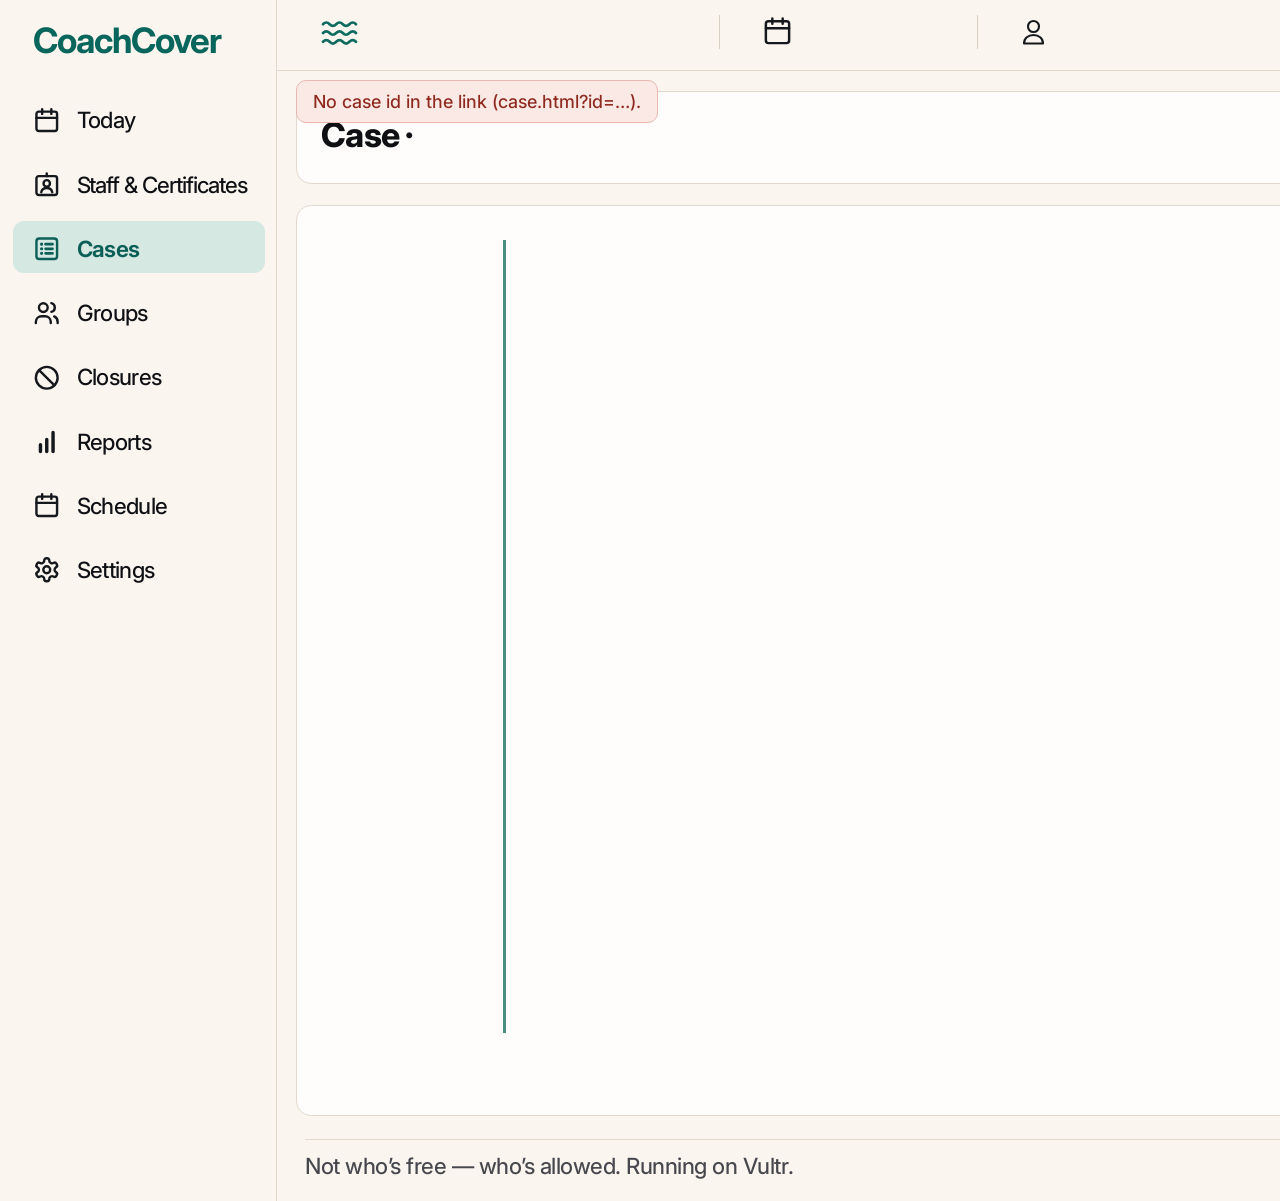
==== web/case.html @ 60667208 "Show the new API fields on the screens Screen C: ratio banner red while the seat is open and green o" ====
<!doctype html>
<html lang="en">
<head>
<meta charset="UTF-8">
<meta name="viewport" content="width=1920">
<title>CoachCover — Cover case</title>
<link rel="preconnect" href="https://fonts.googleapis.com">
<link rel="preconnect" href="https://fonts.gstatic.com" crossorigin>
<link href="https://fonts.googleapis.com/css2?family=Inter:ital,wght@0,400..800;1,400..800&display=swap" rel="stylesheet">
<link rel="stylesheet" href="assets/case.css">
</head>
<body data-state="loading">
<div class="app">
  <aside class="side">
    <svg class="logo" viewBox="0 0 212 44" role="img" aria-label="CoachCover"><text x="1" y="37" fill="#08665C" font-family="Inter, system-ui, sans-serif" font-size="35" font-weight="700" letter-spacing="-1">CoachCover</text></svg>
    <ul class="nav">
      <li data-href="index.html"><svg viewBox="0 0 24 24"><rect x="3" y="4" width="18" height="17" rx="2"/><path d="M8 2v4M16 2v4M3 9.5h18"/></svg><span class="lbl">Today</span></li>
      <li class="wide"><svg viewBox="0 0 24 24"><rect x="3" y="4.5" width="18" height="16.5" rx="2"/><path d="M12 2.2v2.3"/><circle cx="12" cy="10.8" r="2.8"/><path d="M7.2 18.5c.6-2.4 2.5-3.6 4.8-3.6s4.2 1.2 4.8 3.6"/></svg><span class="lbl">Staff &amp; Certificates</span></li>
      <li class="active"><svg viewBox="0 0 24 24"><rect x="3" y="3" width="18" height="18" rx="2.5"/><path d="M7.5 8h.01M7.5 12h.01M7.5 16h.01" stroke-width="2.8"/><path d="M11 8h6M11 12h6M11 16h6" stroke-width="2.4"/></svg><span class="lbl">Cases</span></li>
      <li><svg viewBox="0 0 24 24"><circle cx="9" cy="7.5" r="3.8"/><path d="M2.5 21v-1.2A5 5 0 0 1 7.5 15h3a5 5 0 0 1 5 4.8V21"/><path d="M16 3.6a3.9 3.9 0 0 1 0 7.6M18.5 15.2a5 5 0 0 1 3 4.6V21"/></svg><span class="lbl">Groups</span></li>
      <li><svg viewBox="0 0 24 24"><circle cx="12" cy="12" r="9.5"/><path d="M5.3 5.3l13.4 13.4"/></svg><span class="lbl">Closures</span></li>
      <li><svg viewBox="0 0 24 24"><path d="M6.5 20.5v-6M12 20.5V10M17.5 20.5V4" stroke-width="3"/></svg><span class="lbl">Reports</span></li>
      <li><svg viewBox="0 0 24 24"><rect x="3" y="4" width="18" height="17" rx="2"/><path d="M8 2v4M16 2v4M3 9.5h18"/></svg><span class="lbl">Schedule</span></li>
      <li><svg viewBox="0 0 24 24"><path d="M12.22 2h-.44a2 2 0 0 0-2 2v.18a2 2 0 0 1-1 1.73l-.43.25a2 2 0 0 1-2 0l-.15-.08a2 2 0 0 0-2.73.73l-.22.38a2 2 0 0 0 .73 2.73l.15.1a2 2 0 0 1 1 1.72v.51a2 2 0 0 1-1 1.74l-.15.09a2 2 0 0 0-.73 2.73l.22.38a2 2 0 0 0 2.73.73l.15-.08a2 2 0 0 1 2 0l.43.25a2 2 0 0 1 1 1.73V20a2 2 0 0 0 2 2h.44a2 2 0 0 0 2-2v-.18a2 2 0 0 1 1-1.73l.43-.25a2 2 0 0 1 2 0l.15.08a2 2 0 0 0 2.73-.73l.22-.39a2 2 0 0 0-.73-2.73l-.15-.08a2 2 0 0 1-1-1.74v-.5a2 2 0 0 1 1-1.74l.15-.09a2 2 0 0 0 .73-2.73l-.22-.38a2 2 0 0 0-2.73-.73l-.15.08a2 2 0 0 1-2 0l-.43-.25a2 2 0 0 1-1-1.73V4a2 2 0 0 0-2-2z"/><circle cx="12" cy="12" r="3"/></svg><span class="lbl">Settings</span></li>
    </ul>
  </aside>

  <div class="main">
    <div class="load-err" id="loadErr" role="alert" hidden></div>
    <header class="top">
      <div class="tg tg1">
        <svg width="37" height="26" viewBox="0 0 37 26" stroke="#0E6B60" stroke-width="2.7" style="position:relative;top:1px"><path d="M2 4.2c2.2-2.3 4.4-2.3 6.6 0s4.4 2.3 6.6 0 4.4-2.3 6.6 0 4.4 2.3 6.6 0 4.4-2.3 6.6 0"/><path d="M2 13c2.2-2.3 4.4-2.3 6.6 0s4.4 2.3 6.6 0 4.4-2.3 6.6 0 4.4 2.3 6.6 0 4.4-2.3 6.6 0"/><path d="M2 21.8c2.2-2.3 4.4-2.3 6.6 0s4.4 2.3 6.6 0 4.4-2.3 6.6 0 4.4 2.3 6.6 0 4.4-2.3 6.6 0"/></svg>
        <span class="facility" data-slot="facility"></span>
      </div>
      <span class="tdiv"></span>
      <div class="tg tg2">
        <svg width="31" height="31" viewBox="0 0 24 24" stroke="#15181D" stroke-width="1.9" style="margin-left:-4px"><rect x="3" y="4" width="18" height="17" rx="2"/><path d="M8 2v4M16 2v4M3 9.5h18"/></svg>
        <span class="tdate" data-slot="date"></span>
      </div>
      <span class="tdiv"></span>
      <div class="tg tg3">
        <svg width="23" height="26" viewBox="0 0 23 26" stroke="#15181D" stroke-width="2.1"><circle cx="11.5" cy="7.5" r="5.5"/><path d="M2 24.5c0-5.3 4.2-8.5 9.5-8.5s9.5 3.2 9.5 8.5z"/></svg>
        <span class="tuser" data-slot="user"></span>
      </div>
    </header>

    <section class="card head">
      <h1 class="case-title">Case <span data-slot="case-id"></span> · <span data-slot="case-shift"></span></h1>
      <span class="pill" id="pill"><span data-slot="status"></span><span id="pillSep">&nbsp;·&nbsp;</span><span data-slot="covered-time"></span></span>
      <a class="btn" id="download" href="#" data-slot="download-case" aria-disabled="true"><svg viewBox="0 0 24 24"><path d="M21 15v4a2 2 0 0 1-2 2H5a2 2 0 0 1-2-2v-4"/><path d="M7 10l5 5 5-5"/><path d="M12 15V3"/></svg>Download case (JSON)</a>
    </section>

    <div class="cols">
      <section class="card record" aria-label="Step record">
        <span class="rail" id="rail"></span>
        <div id="steps"></div>
      </section>

      <div class="rcol">
        <section class="card proof">
          <h2>Proof</h2>
          <img class="stamp" src="assets/proof-stamp.png" alt="" aria-hidden="true">
          <ul class="facts">
            <li class="hash" id="factHash">Plan hash <span data-slot="plan-hash"></span></li>
            <li id="factPolicy">Policy: <span data-slot="policy"></span></li>
            <li>Models: <span data-slot="models-calls"></span><span id="costSep"> · </span><span data-slot="models-cost"></span></li>
          </ul>
          <table class="calls"><tbody id="calls"></tbody></table>
        </section>

        <section class="card risk" id="risk" hidden>
          <h2>If nobody had accepted</h2>
          <p><span id="riskKids"><span data-slot="risk-kids"></span> kids</span><span id="riskRefunds"> · refunds <span data-slot="risk-refunds"></span></span><span id="riskOvertime"> · overtime <span data-slot="risk-overtime"></span></span><span id="riskTotal"> · <span data-slot="risk-total"></span> at risk</span></p>
          <p class="risk-src" data-slot="risk-source" hidden></p>
        </section>
      </div>
    </div>

    <footer class="foot"><p>Not who’s free — who’s allowed. Running on Vultr.</p></footer>
  </div>
</div>

<script src="assets/api.js"></script>
<script src="assets/case.js"></script>
</body>
</html>
---- web/assets/case.css ----
/* Case page (proof record). Geometry follows the approved variant-B.html (1920 wide).
   Height follows the data: long voice notes wrap, the record card and the page grow with them. */
:root{
  --bg:#FAF5EF; --line:#E2D9CD; --card:#FEFDFC;
  --teal:#08665C; --teal-ink:#0B5F57; --teal-soft:#D5E8E2; --dot:#017A6C;
  --ink:#0E1014; --ink-2:#121418; --muted:#3F4147; --muted-2:#56585E;
  --gold:#9F7B33; --gold-ink:#83500B; --gold-soft:#FEF7E4; --gold-line:#C4A469;
  --red-ink:#7E1010; --red-soft:#FDE2DF; --red-line:#CF7174;
  --chip:#EFEDEB; --row-line:#D9D8D7; --tbl-line:#CBCBCC;
}
*{box-sizing:border-box;margin:0;padding:0}
html,body{width:1920px;min-height:1201px;background:var(--bg)}
body{font-family:"Inter",system-ui,sans-serif;font-weight:470;color:var(--ink-2);-webkit-font-smoothing:antialiased;font-optical-sizing:auto;font-feature-settings:"calt" 0;letter-spacing:-0.026em}
.app{display:grid;grid-template-columns:277px 1643px;width:1920px;min-height:1201px}
body[data-state="loading"] .main{visibility:hidden}

/* ---------- sidebar ---------- */
.side{position:relative;border-right:1px solid var(--line);background:var(--bg)}
.logo{display:block;position:absolute;left:32px;top:16px;width:212px;height:44px}
.nav{list-style:none;position:absolute;left:0;top:88.12px;width:276px}
.nav li{position:relative;height:64.2857px;display:flex;align-items:center;padding-left:34px;white-space:nowrap}
.nav li[data-href]{cursor:pointer}
.nav li.active::before{content:"";position:absolute;left:13px;top:4.7px;width:252px;height:52px;border-radius:11px;background:var(--teal-soft)}
.nav svg{position:relative;margin-left:-0.7px;width:27.5px;height:27.5px;flex:none;fill:none;stroke:#15181D;stroke-width:2.1;stroke-linecap:round;stroke-linejoin:round}
.nav .lbl{position:relative;margin-left:15.7px;font-size:22.37px;letter-spacing:calc(-0.026em - 0.04px);line-height:30px;color:var(--ink)}
.nav li.active svg{stroke:var(--teal-ink)}
.nav li.active .lbl{color:var(--teal-ink);font-weight:650}

/* ---------- main ---------- */
.main{position:relative;padding:0 12px 0 19px}
.top{height:71px;margin-left:-19px;margin-right:-12px;border-bottom:1px solid var(--line);display:flex;align-items:center;padding:0 0 7px 44px}
.top svg{flex:none;fill:none;stroke-linecap:round;stroke-linejoin:round}
.tg{display:flex;align-items:center;height:34px}
.tg1{width:398px}
.tg2{width:257px;padding-left:46px}
.tg2 .tdate{margin-left:22.3px}
.tg3{padding-left:44px}
.tdiv{width:1px;height:34px;background:#D8CFC4;flex:none}
.facility{margin-left:21px;letter-spacing:0;font-size:24.5px;font-weight:700;line-height:32px;color:var(--ink);white-space:nowrap}
.tdate{margin-left:22.3px;letter-spacing:0;font-size:21.4px;line-height:30px;color:var(--ink);white-space:nowrap}
.tuser{margin-left:24.2px;letter-spacing:0;font-size:22.8px;line-height:30px;color:var(--ink);white-space:nowrap}

.card{background:var(--card);border:1px solid var(--line);border-radius:15px}
.head{margin-top:20px;height:93px;display:flex;align-items:flex-start;padding-left:24.4px}
.case-title{width:972.6px;margin-top:23.2px;font-size:34px;letter-spacing:calc(-0.026em - 0.05px);line-height:40px;font-weight:750;color:var(--ink);white-space:nowrap;overflow:hidden;text-overflow:ellipsis}
.pill{width:228px;height:54px;margin-top:17px;border:1px solid #8F6418;border-radius:12px;background:var(--gold);color:#FFF9F0;display:flex;align-items:center;justify-content:center;font-size:23.9px;letter-spacing:0;font-weight:700;text-shadow:0 0 2px rgba(110,70,10,.55);white-space:nowrap}
.pill.open{background:#EDE6DA;border-color:#C9BBA4;color:var(--ink);text-shadow:none}
.btn{margin-left:54px;margin-top:18px;width:307px;height:51px;border:2px solid #4A918A;border-radius:11px;display:flex;align-items:center;padding:2px 0 0 19.5px;color:var(--teal-ink);font-size:20.8px;letter-spacing:0;font-weight:550;white-space:nowrap;background:var(--card);text-decoration:none}
.btn svg{position:relative;top:-1px;width:28px;height:28px;flex:none;fill:none;stroke:var(--teal-ink);stroke-width:2;stroke-linecap:round;stroke-linejoin:round;margin-right:7.8px}
.btn[aria-disabled="true"]{opacity:.5;pointer-events:none}

.cols{display:grid;grid-template-columns:1070px 520px;column-gap:22px;margin-top:21px;align-items:start}

/* ---------- step record ---------- */
.record{position:relative;min-height:911px;padding-top:16.8px;padding-bottom:24px}
.rail{position:absolute;left:206px;top:33.8px;width:3px;height:793px;background:#4A8C82}
.step{position:relative;display:grid;grid-template-columns:239px 800px;align-items:baseline}
.step + .step{margin-top:27.8px}
.s-time{padding-left:25.5px;letter-spacing:0;font-size:22.4px;line-height:34px;color:#2E3035;white-space:nowrap}
.s-dot{position:absolute;left:195.5px;top:7px;width:20px;height:20px;border-radius:50%;background:radial-gradient(circle at 50% 45%,#038273 0%,#017467 60%,#005a50 100%);box-shadow:0 0 0 2px #fff}
.s-body{display:flex;flex-direction:column;align-items:flex-start;min-width:0}
.s-title{margin-left:2px;font-size:29.4px;letter-spacing:calc(-0.026em - 0.05px);line-height:34px;font-weight:700;color:var(--ink);white-space:nowrap}
.s-line{margin-left:4px;font-size:23.4px;letter-spacing:-0.026em;line-height:32.2px;color:var(--ink-2);white-space:nowrap}
.s-line.first{margin-top:1px}
.s-line.tr{margin-left:3px;font-style:italic;color:var(--muted-2);font-size:22.94px}
/* voice note lines may be long: they wrap inside the step column */
.s-line.wrap{white-space:normal;max-width:790px}
.tag{margin-left:2px;margin-top:6.3px;height:35px;line-height:35px;padding:0 17px;border-radius:12px;background:#ECEBE9;font-size:19.95px;letter-spacing:calc(-0.026em + 0.05px);color:var(--ink-2);white-space:nowrap}
.blocked{margin-top:14.3px;width:818px;height:55px;border:2px solid var(--red-line);border-radius:11px;background:var(--red-soft);display:flex;align-items:center;padding-left:14px;color:var(--red-ink);font-size:18px;font-weight:600;letter-spacing:-0.45px;white-space:nowrap;overflow:hidden}
.blocked svg{width:25px;height:25px;flex:none;fill:none;stroke:var(--red-ink);stroke-width:2.4;stroke-linecap:round;margin-right:12px}
.reasons{display:flex;flex-wrap:wrap;column-gap:10px;row-gap:8px;width:818px;margin-top:13px}
.reason{height:37px;line-height:37px;padding:0 16px;border-radius:13px;background:var(--chip);font-size:18.9px;letter-spacing:calc(-0.026em - 0.24px);color:var(--ink-2);white-space:nowrap}
.offer{margin-left:5px;width:811px;height:43px;border:2px solid var(--row-line);border-radius:10px;background:#FCFBF9;display:flex;align-items:center;padding-left:25.5px;font-size:22.31px;letter-spacing:calc(-0.026em + 0.05px);color:var(--ink-2);white-space:nowrap;overflow:hidden}
.s-title + .offer{margin-top:13.2px}
.offer + .offer{margin-top:6px}
.offer.accepted{margin-top:8px;height:53px;border-color:var(--gold-line);background:var(--gold-soft);padding-left:15px;color:var(--gold-ink);font-weight:600;font-size:22.45px}
.offer.accepted svg{width:27px;height:27px;flex:none;margin-right:12px}
.s-line.sum{margin-top:2px;font-size:23.94px;letter-spacing:calc(-0.026em - 0.15px);line-height:32px}

/* per-step fit to the approved layout */
.step[data-kind="callout"] .s-title{margin-left:0}
.step[data-kind="callout"] .s-line.first{margin-left:1px}
.step[data-kind="callout"] .tag{margin-left:1px}
.step[data-kind="shift"] .s-title{margin-left:3px}
.step[data-kind="shift"] .s-line{font-size:22.9px}
.step[data-kind="shift"] .tag{margin-left:4px}
.step[data-kind="allowed"] .s-title{margin-left:4px}
.step[data-kind="offers"] .s-title{margin-left:5px}
.step[data-kind="covered"] .s-title,.step[data-kind="plan_b"] .s-title{margin-left:6px}
.step[data-kind="covered"] .s-line.first,.step[data-kind="plan_b"] .s-line.first{margin-left:6px;margin-top:0}
.nav li.wide .lbl{letter-spacing:calc(-0.026em - 0.45px)}
.facts li.hash{letter-spacing:calc(-0.026em + 0.43px)}

/* ---------- right column ---------- */
.rcol{display:flex;flex-direction:column}
.proof{position:relative;margin-top:1px;height:442px;padding:21.5px 0 0 23px}
.proof h2{letter-spacing:0;font-size:34.5px;line-height:42px;font-weight:750;color:var(--ink)}
.stamp{position:absolute;left:345px;top:9px;width:156px;height:156px}
.facts{margin-top:47.1px;list-style:none}
.facts li{font-size:23.2px;letter-spacing:calc(-0.026em + 0.08px);line-height:44.2px;color:var(--ink-2);white-space:nowrap}
.facts li[hidden]{display:none}
.calls{margin-top:15.9px;width:472px;border:1px solid var(--tbl-line);border-radius:7px;border-collapse:separate;border-spacing:0;overflow:hidden}
.calls td{height:49px;font-size:22.26px;letter-spacing:calc(-0.026em - 0.05px);color:var(--ink-2);white-space:nowrap;vertical-align:middle}
.calls tr + tr td{border-top:1px solid var(--tbl-line)}
.calls td:first-child{width:350px;padding-left:19.5px;border-right:1px solid var(--tbl-line)}
.calls td:last-child{padding-left:21px}
.risk{margin-top:25px;min-height:144px;padding:22.5px 16px 18px 23.5px}
.risk[hidden]{display:none}
.risk h2{font-size:33.3px;letter-spacing:calc(-0.026em - 0.19px);line-height:40px;font-weight:750;color:var(--ink);white-space:nowrap}
.risk p{margin-top:21.3px;font-size:20.9px;letter-spacing:calc(-0.026em + 0.06px);line-height:28px;color:var(--ink-2);white-space:nowrap}
.risk p [hidden]{display:none}
.risk p.risk-src{margin-top:6px;font-size:16px;line-height:21px;color:var(--muted-2);font-style:italic;white-space:normal}
.risk p.risk-src[hidden]{display:none}

.foot{margin:23px 11px 0 9px;border-top:1px solid var(--line);padding-top:11.35px;padding-bottom:16px}
.foot p{margin-left:0;font-size:22.28px;letter-spacing:calc(-0.026em + 0.09px);line-height:30px;color:#47484E;white-space:nowrap}

.load-err{position:absolute;left:19px;top:80px;z-index:5;max-width:900px;padding:10px 16px;border-radius:10px;background:#fbe9e6;border:1px solid #e7b9b1;color:#8f2a20;font-size:18px;white-space:normal;letter-spacing:0}
.load-err[hidden]{display:none}
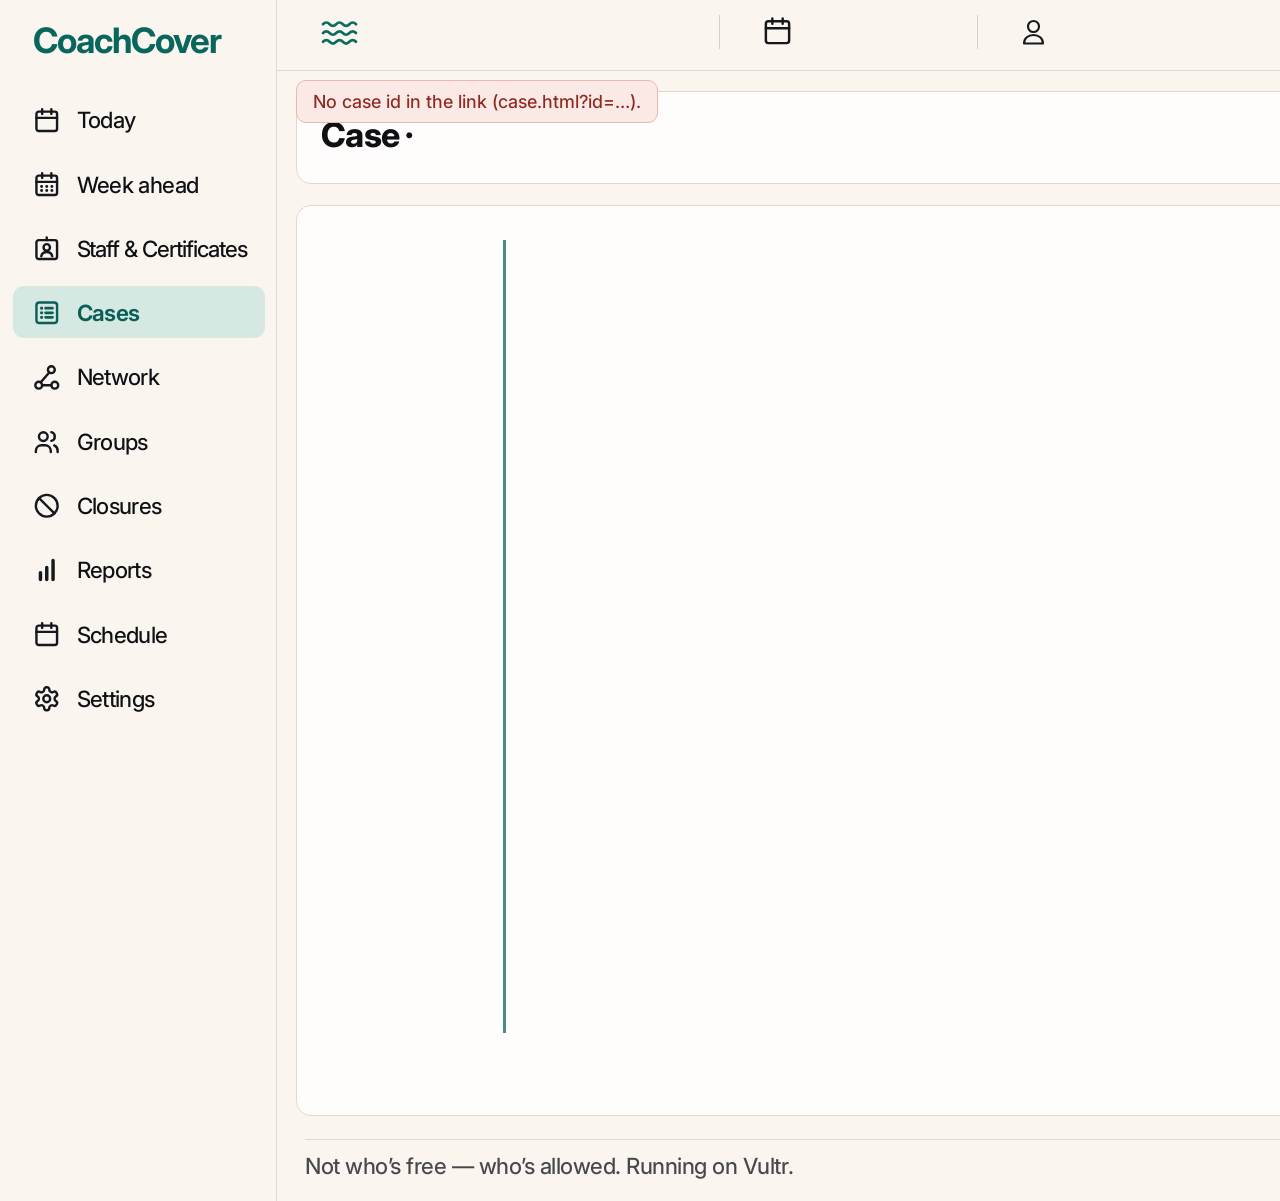
==== commit 2402dcfc: "Menus lead to Week ahead and Network; covered banner names the shift start; checks and snapshots" ====
--- a/web/case.html
+++ b/web/case.html
@@ -15,8 +15,10 @@
     <svg class="logo" viewBox="0 0 212 44" role="img" aria-label="CoachCover"><text x="1" y="37" fill="#08665C" font-family="Inter, system-ui, sans-serif" font-size="35" font-weight="700" letter-spacing="-1">CoachCover</text></svg>
     <ul class="nav">
       <li data-href="index.html"><svg viewBox="0 0 24 24"><rect x="3" y="4" width="18" height="17" rx="2"/><path d="M8 2v4M16 2v4M3 9.5h18"/></svg><span class="lbl">Today</span></li>
+      <li data-href="week.html"><svg viewBox="0 0 24 24"><rect x="3" y="4" width="18" height="17" rx="2"/><path d="M8 2v4M16 2v4M3 9.5h18"/><path d="M7.5 13.5h.01M12 13.5h.01M16.5 13.5h.01M7.5 17h.01M12 17h.01M16.5 17h.01" stroke-width="2.6"/></svg><span class="lbl">Week ahead</span></li>
       <li class="wide"><svg viewBox="0 0 24 24"><rect x="3" y="4.5" width="18" height="16.5" rx="2"/><path d="M12 2.2v2.3"/><circle cx="12" cy="10.8" r="2.8"/><path d="M7.2 18.5c.6-2.4 2.5-3.6 4.8-3.6s4.2 1.2 4.8 3.6"/></svg><span class="lbl">Staff &amp; Certificates</span></li>
       <li class="active"><svg viewBox="0 0 24 24"><rect x="3" y="3" width="18" height="18" rx="2.5"/><path d="M7.5 8h.01M7.5 12h.01M7.5 16h.01" stroke-width="2.8"/><path d="M11 8h6M11 12h6M11 16h6" stroke-width="2.4"/></svg><span class="lbl">Cases</span></li>
+      <li data-href="network.html"><svg viewBox="0 0 24 24"><circle cx="16" cy="5" r="3"/><circle cx="5" cy="18.5" r="3"/><circle cx="19" cy="18.5" r="3"/><path d="M14.2 7.4 6.8 16M8 18.5h8"/></svg><span class="lbl">Network</span></li>
       <li><svg viewBox="0 0 24 24"><circle cx="9" cy="7.5" r="3.8"/><path d="M2.5 21v-1.2A5 5 0 0 1 7.5 15h3a5 5 0 0 1 5 4.8V21"/><path d="M16 3.6a3.9 3.9 0 0 1 0 7.6M18.5 15.2a5 5 0 0 1 3 4.6V21"/></svg><span class="lbl">Groups</span></li>
       <li><svg viewBox="0 0 24 24"><circle cx="12" cy="12" r="9.5"/><path d="M5.3 5.3l13.4 13.4"/></svg><span class="lbl">Closures</span></li>
       <li><svg viewBox="0 0 24 24"><path d="M6.5 20.5v-6M12 20.5V10M17.5 20.5V4" stroke-width="3"/></svg><span class="lbl">Reports</span></li>
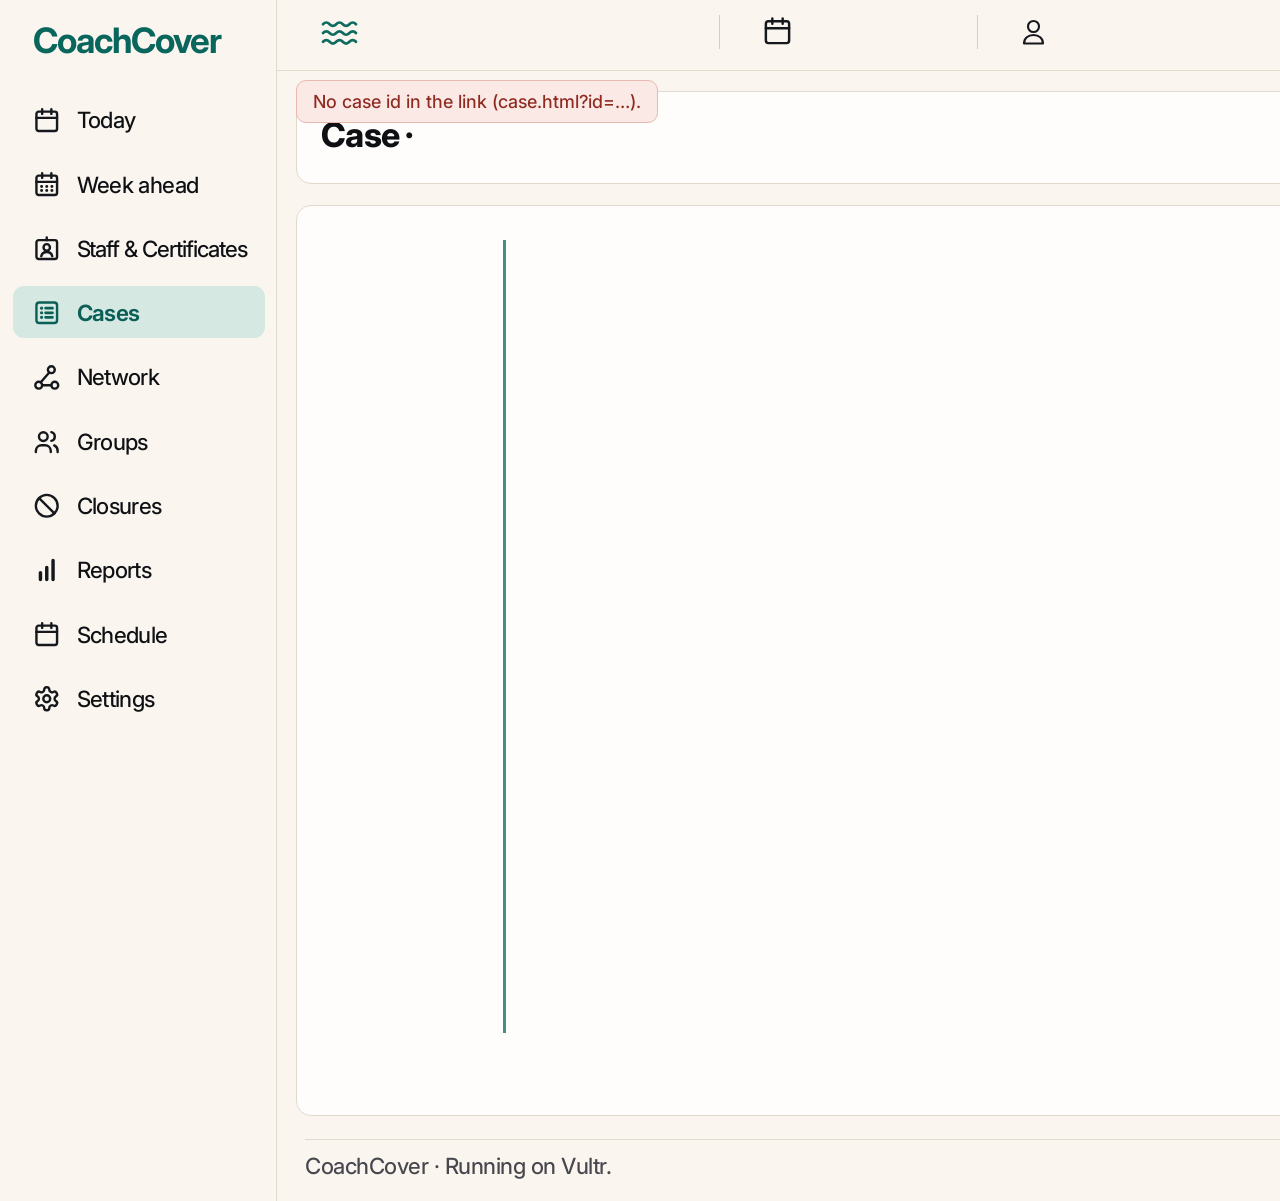
==== commit bd3d1304: "A call-out counts from its moment; the old tagline is gone; the folder shows an open night-check cas" ====
--- a/web/case.html
+++ b/web/case.html
@@ -7,6 +7,7 @@
 <link rel="preconnect" href="https://fonts.googleapis.com">
 <link rel="preconnect" href="https://fonts.gstatic.com" crossorigin>
 <link href="https://fonts.googleapis.com/css2?family=Inter:ital,wght@0,400..800;1,400..800&display=swap" rel="stylesheet">
+<link rel="stylesheet" href="assets/status.css">
 <link rel="stylesheet" href="assets/case.css">
 </head>
 <body data-state="loading">
@@ -72,13 +73,13 @@
 
         <section class="card risk" id="risk" hidden>
           <h2>If nobody had accepted</h2>
-          <p><span id="riskKids"><span data-slot="risk-kids"></span> kids</span><span id="riskRefunds"> · refunds <span data-slot="risk-refunds"></span></span><span id="riskOvertime"> · overtime <span data-slot="risk-overtime"></span></span><span id="riskTotal"> · <span data-slot="risk-total"></span> at risk</span></p>
+          <p><span id="riskKids"><span data-slot="risk-kids"></span> kids</span><span id="riskRefunds"><span class="rsep"> · </span>refunds <span data-slot="risk-refunds"></span></span><span id="riskOvertime"><span class="rsep"> · </span>overtime <span data-slot="risk-overtime"></span></span><span id="riskTotal"><span class="rsep"> · </span><span data-slot="risk-total"></span> at risk</span></p>
           <p class="risk-src" data-slot="risk-source" hidden></p>
         </section>
       </div>
     </div>
 
-    <footer class="foot"><p>Not who’s free — who’s allowed. Running on Vultr.</p></footer>
+    <footer class="foot"><p>CoachCover · Running on Vultr.</p></footer>
   </div>
 </div>
 
--- a/web/assets/status.css
+++ b/web/assets/status.css
@@ -0,0 +1,17 @@
+/* Status colours shared by every screen with safe / fragile / at-risk states: Today (ratio banner, night check,
+   reason chips, the first refusal, offer results), the case page, Week ahead and Network. Brand colours (teal
+   buttons and menu, the gold result strips) are not statuses and stay in each screen's own file.
+   Palette B "teal mist / cream gold / clay", the founder's choice: dark text, contrast 4.5:1 or more for text and
+   3:1 or more for dots and dashed borders (checked on every screen by tests/web/e2e_fixture.js).
+   Palette A "pastel green / sand / rose", the other approved choice, was:
+     --st-safe-bg:#DDEFD8; --st-safe-ink:#1E4A27; --st-safe-line:#A9D3A1; --st-safe-dot:#4E8F47; --st-safe-hatch:#A9D3A1;
+     --st-fragile-bg:#F6E7C1; --st-fragile-ink:#5B4411; --st-fragile-line:#DDBE6F; --st-fragile-dot:#9E7A1C; --st-fragile-hatch:#DDBE6F;
+     --st-risk-bg:#F2C2B8; --st-risk-ink:#7A2219; --st-risk-line:#DE9A8C; --st-risk-dot:#B9483C; --st-risk-hatch:#E6B2A8;
+   Switching palettes = replacing the 15 values below; nothing else changes. */
+:root{
+  --st-safe-bg:#D9ECE7; --st-safe-ink:#0D4B4B; --st-safe-line:#A6CFC6; --st-safe-dot:#2F7F78; --st-safe-hatch:#A6CFC6;
+  --st-fragile-bg:#F3E6C9; --st-fragile-ink:#5A4512; --st-fragile-line:#D9C089; --st-fragile-dot:#9A7726; --st-fragile-hatch:#D9C089;
+  --st-risk-bg:#F0D5CB; --st-risk-ink:#7C2E22; --st-risk-line:#DCA898; --st-risk-dot:#B4483C; --st-risk-hatch:#E4C4BA;
+/* shifts that already started: neutral, not part of the palette choice */
+  --st-past-bg:#EFEDEA; --st-past-ink:#77787A; --st-past-line:#DEDAD4;
+}
--- a/web/assets/case.css
+++ b/web/assets/case.css
@@ -4,7 +4,7 @@
   --bg:#FAF5EF; --line:#E2D9CD; --card:#FEFDFC;
   --teal:#08665C; --teal-ink:#0B5F57; --teal-soft:#D5E8E2; --dot:#017A6C;
   --ink:#0E1014; --ink-2:#121418; --muted:#3F4147; --muted-2:#56585E;
-  --gold:#9F7B33; --gold-ink:#83500B; --gold-soft:#FEF7E4; --gold-line:#C4A469;
+  --gold:#9F7B33; --gold-bar:#86651F; --gold-ink:#83500B; --gold-soft:#FEF7E4; --gold-line:#C4A469;
   --red-ink:#7E1010; --red-soft:#FDE2DF; --red-line:#CF7174;
   --chip:#EFEDEB; --row-line:#D9D8D7; --tbl-line:#CBCBCC;
 }
@@ -43,7 +43,7 @@
 .card{background:var(--card);border:1px solid var(--line);border-radius:15px}
 .head{margin-top:20px;height:93px;display:flex;align-items:flex-start;padding-left:24.4px}
 .case-title{width:972.6px;margin-top:23.2px;font-size:34px;letter-spacing:calc(-0.026em - 0.05px);line-height:40px;font-weight:750;color:var(--ink);white-space:nowrap;overflow:hidden;text-overflow:ellipsis}
-.pill{width:228px;height:54px;margin-top:17px;border:1px solid #8F6418;border-radius:12px;background:var(--gold);color:#FFF9F0;display:flex;align-items:center;justify-content:center;font-size:23.9px;letter-spacing:0;font-weight:700;text-shadow:0 0 2px rgba(110,70,10,.55);white-space:nowrap}
+.pill{width:228px;height:54px;margin-top:17px;border:1px solid #6F5318;border-radius:12px;background:var(--gold-bar);color:#FFF9F0;display:flex;align-items:center;justify-content:center;font-size:23.9px;letter-spacing:0;font-weight:700;text-shadow:0 0 2px rgba(110,70,10,.55);white-space:nowrap}
 .pill.open{background:#EDE6DA;border-color:#C9BBA4;color:var(--ink);text-shadow:none}
 .btn{margin-left:54px;margin-top:18px;width:307px;height:51px;border:2px solid #4A918A;border-radius:11px;display:flex;align-items:center;padding:2px 0 0 19.5px;color:var(--teal-ink);font-size:20.8px;letter-spacing:0;font-weight:550;white-space:nowrap;background:var(--card);text-decoration:none}
 .btn svg{position:relative;top:-1px;width:28px;height:28px;flex:none;fill:none;stroke:var(--teal-ink);stroke-width:2;stroke-linecap:round;stroke-linejoin:round;margin-right:7.8px}
@@ -66,14 +66,20 @@
 /* voice note lines may be long: they wrap inside the step column */
 .s-line.wrap{white-space:normal;max-width:790px}
 .tag{margin-left:2px;margin-top:6.3px;height:35px;line-height:35px;padding:0 17px;border-radius:12px;background:#ECEBE9;font-size:19.95px;letter-spacing:calc(-0.026em + 0.05px);color:var(--ink-2);white-space:nowrap}
-.blocked{margin-top:14.3px;width:818px;height:55px;border:2px solid var(--red-line);border-radius:11px;background:var(--red-soft);display:flex;align-items:center;padding-left:14px;color:var(--red-ink);font-size:18px;font-weight:600;letter-spacing:-0.45px;white-space:nowrap;overflow:hidden}
-.blocked svg{width:25px;height:25px;flex:none;fill:none;stroke:var(--red-ink);stroke-width:2.4;stroke-linecap:round;margin-right:12px}
+.blocked{margin-top:14.3px;width:818px;height:55px;border:2px solid var(--st-risk-line);border-radius:11px;background:var(--st-risk-bg);display:flex;align-items:center;padding-left:14px;color:var(--st-risk-ink);font-size:18px;font-weight:600;letter-spacing:-0.45px;white-space:nowrap;overflow:hidden}
+.blocked svg{width:25px;height:25px;flex:none;fill:none;stroke:var(--st-risk-dot);stroke-width:2.4;stroke-linecap:round;margin-right:12px}
 .reasons{display:flex;flex-wrap:wrap;column-gap:10px;row-gap:8px;width:818px;margin-top:13px}
 .reason{height:37px;line-height:37px;padding:0 16px;border-radius:13px;background:var(--chip);font-size:18.9px;letter-spacing:calc(-0.026em - 0.24px);color:var(--ink-2);white-space:nowrap}
 .offer{margin-left:5px;width:811px;height:43px;border:2px solid var(--row-line);border-radius:10px;background:#FCFBF9;display:flex;align-items:center;padding-left:25.5px;font-size:22.31px;letter-spacing:calc(-0.026em + 0.05px);color:var(--ink-2);white-space:nowrap;overflow:hidden}
 .s-title + .offer{margin-top:13.2px}
 .offer + .offer{margin-top:6px}
-.offer.accepted{margin-top:8px;height:53px;border-color:var(--gold-line);background:var(--gold-soft);padding-left:15px;color:var(--gold-ink);font-weight:600;font-size:22.45px}
+.offer.accepted{margin-top:8px;height:53px;border-color:var(--st-safe-line);background:var(--st-safe-bg);padding-left:15px;color:var(--st-safe-ink);font-weight:600;font-size:22.45px}
+.offer.accepted svg circle{fill:var(--st-safe-dot)}
+/* declined and unanswered rows keep the neutral row and carry their status as a bar on the left */
+.offer.declined{box-shadow:inset 5px 0 0 var(--st-risk-dot)}
+.offer.noreply{box-shadow:inset 5px 0 0 var(--st-fragile-dot)}
+.reason.tone-risk{background:var(--st-risk-bg);color:var(--st-risk-ink);box-shadow:inset 0 0 0 1.5px var(--st-risk-line)}
+.reason.tone-fragile{background:var(--st-fragile-bg);color:var(--st-fragile-ink);box-shadow:inset 0 0 0 1.5px var(--st-fragile-line)}
 .offer.accepted svg{width:27px;height:27px;flex:none;margin-right:12px}
 .s-line.sum{margin-top:2px;font-size:23.94px;letter-spacing:calc(-0.026em - 0.15px);line-height:32px}
 
@@ -93,17 +99,24 @@
 
 /* ---------- right column ---------- */
 .rcol{display:flex;flex-direction:column}
-.proof{position:relative;margin-top:1px;height:442px;padding:21.5px 0 0 23px}
+.proof{position:relative;margin-top:1px;min-height:442px;padding:21.5px 0 22px 23px}
 .proof h2{letter-spacing:0;font-size:34.5px;line-height:42px;font-weight:750;color:var(--ink)}
 .stamp{position:absolute;left:345px;top:9px;width:156px;height:156px}
 .facts{margin-top:47.1px;list-style:none}
 .facts li{font-size:23.2px;letter-spacing:calc(-0.026em + 0.08px);line-height:44.2px;color:var(--ink-2);white-space:nowrap}
 .facts li[hidden]{display:none}
-.calls{margin-top:15.9px;width:472px;border:1px solid var(--tbl-line);border-radius:7px;border-collapse:separate;border-spacing:0;overflow:hidden}
-.calls td{height:49px;font-size:22.26px;letter-spacing:calc(-0.026em - 0.05px);color:var(--ink-2);white-space:nowrap;vertical-align:middle}
-.calls tr + tr td{border-top:1px solid var(--tbl-line)}
-.calls td:first-child{width:350px;padding-left:19.5px;border-right:1px solid var(--tbl-line)}
-.calls td:last-child{padding-left:21px}
+/* one row per model call (time · why · seconds · cents), its model and source on a small line below, a total last */
+.calls{margin-top:15.9px;width:474px;table-layout:fixed;border:1px solid var(--tbl-line);border-radius:7px;border-collapse:separate;border-spacing:0;overflow:hidden}
+.calls td{font-size:16px;letter-spacing:-0.01em;color:var(--ink-2);white-space:nowrap;vertical-align:middle;padding:0 10px;overflow:hidden;text-overflow:ellipsis}
+.calls tr.call td{height:31px;padding-top:5px;font-variant-numeric:tabular-nums}
+.calls tr.call + tr.call-meta td{height:24px;padding:0 10px 5px 14px;font-size:13.5px;color:var(--muted-2)}
+.calls tr.call:not(:first-child) td,.calls tr.call-total td{border-top:1px solid var(--tbl-line)}
+.calls td.c-time{width:118px;padding-left:14px;color:var(--muted)}
+.calls td.c-what{width:204px}
+.calls td.c-sec{width:58px;text-align:right;color:var(--muted)}
+.calls td.c-cost{width:94px;text-align:right;padding-right:14px}
+.calls tr.call-total td{height:38px;font-weight:650;color:var(--ink);padding-left:14px;font-variant-numeric:tabular-nums}
+.calls tr.call-total td.c-cost{padding-left:0}
 .risk{margin-top:25px;min-height:144px;padding:22.5px 16px 18px 23.5px}
 .risk[hidden]{display:none}
 .risk h2{font-size:33.3px;letter-spacing:calc(-0.026em - 0.19px);line-height:40px;font-weight:750;color:var(--ink);white-space:nowrap}
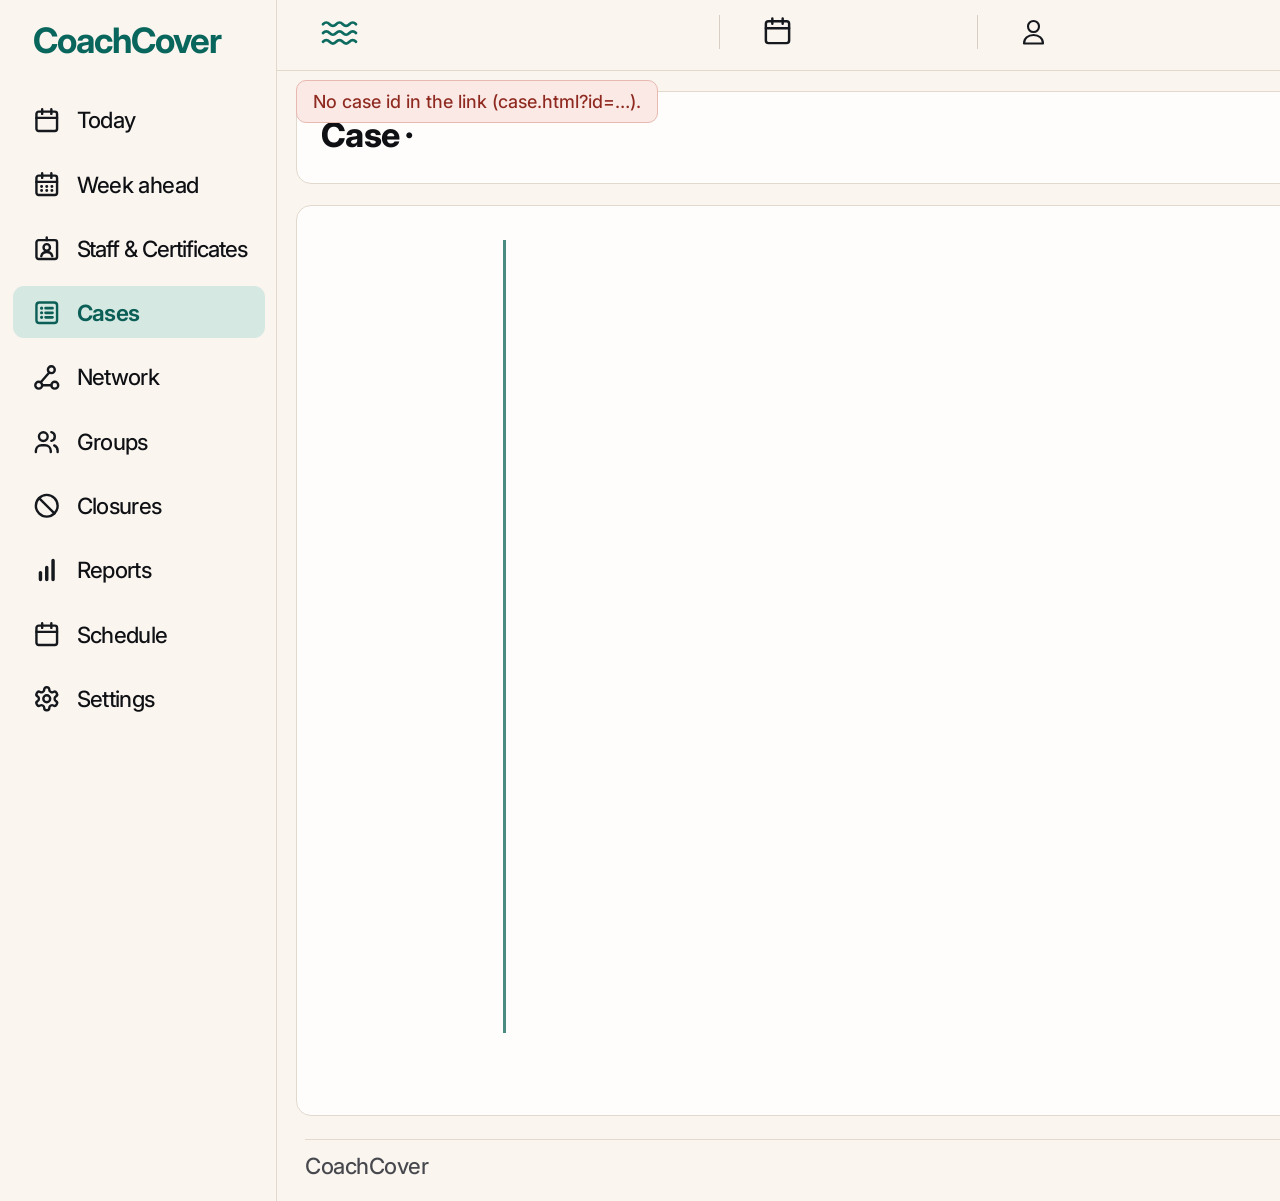
==== commit db26c975: "Inspector's folder in one click; the footer says live or replay; design references with old names re" ====
--- a/web/case.html
+++ b/web/case.html
@@ -79,7 +79,7 @@
       </div>
     </div>
 
-    <footer class="foot"><p>CoachCover · Running on Vultr.</p></footer>
+    <footer class="foot"><p data-slot="footer-line">CoachCover</p></footer>
   </div>
 </div>
 
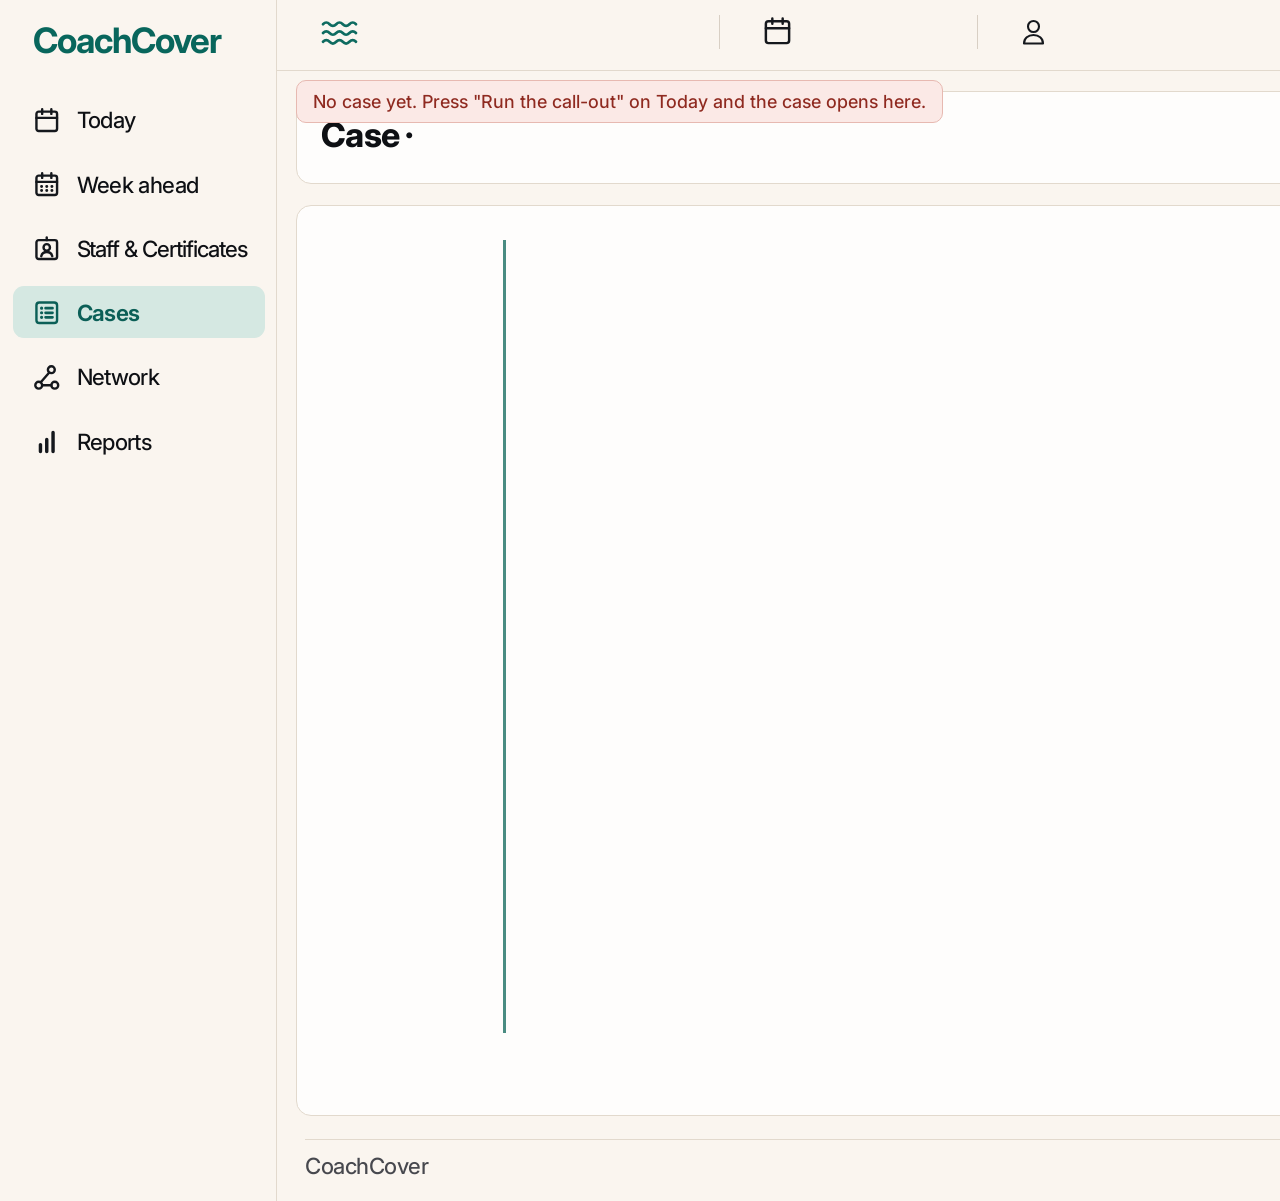
==== commit 7d11a944: "Menu: every item opens a page; Staff & Certificates screen; Agent Card shows public addresses Left m" ====
--- a/web/case.html
+++ b/web/case.html
@@ -17,14 +17,10 @@
     <ul class="nav">
       <li data-href="index.html"><svg viewBox="0 0 24 24"><rect x="3" y="4" width="18" height="17" rx="2"/><path d="M8 2v4M16 2v4M3 9.5h18"/></svg><span class="lbl">Today</span></li>
       <li data-href="week.html"><svg viewBox="0 0 24 24"><rect x="3" y="4" width="18" height="17" rx="2"/><path d="M8 2v4M16 2v4M3 9.5h18"/><path d="M7.5 13.5h.01M12 13.5h.01M16.5 13.5h.01M7.5 17h.01M12 17h.01M16.5 17h.01" stroke-width="2.6"/></svg><span class="lbl">Week ahead</span></li>
-      <li class="wide"><svg viewBox="0 0 24 24"><rect x="3" y="4.5" width="18" height="16.5" rx="2"/><path d="M12 2.2v2.3"/><circle cx="12" cy="10.8" r="2.8"/><path d="M7.2 18.5c.6-2.4 2.5-3.6 4.8-3.6s4.2 1.2 4.8 3.6"/></svg><span class="lbl">Staff &amp; Certificates</span></li>
-      <li class="active"><svg viewBox="0 0 24 24"><rect x="3" y="3" width="18" height="18" rx="2.5"/><path d="M7.5 8h.01M7.5 12h.01M7.5 16h.01" stroke-width="2.8"/><path d="M11 8h6M11 12h6M11 16h6" stroke-width="2.4"/></svg><span class="lbl">Cases</span></li>
+      <li class="wide" data-href="staff.html"><svg viewBox="0 0 24 24"><rect x="3" y="4.5" width="18" height="16.5" rx="2"/><path d="M12 2.2v2.3"/><circle cx="12" cy="10.8" r="2.8"/><path d="M7.2 18.5c.6-2.4 2.5-3.6 4.8-3.6s4.2 1.2 4.8 3.6"/></svg><span class="lbl">Staff &amp; Certificates</span></li>
+      <li class="active" data-href="case.html"><svg viewBox="0 0 24 24"><rect x="3" y="3" width="18" height="18" rx="2.5"/><path d="M7.5 8h.01M7.5 12h.01M7.5 16h.01" stroke-width="2.8"/><path d="M11 8h6M11 12h6M11 16h6" stroke-width="2.4"/></svg><span class="lbl">Cases</span></li>
       <li data-href="network.html"><svg viewBox="0 0 24 24"><circle cx="16" cy="5" r="3"/><circle cx="5" cy="18.5" r="3"/><circle cx="19" cy="18.5" r="3"/><path d="M14.2 7.4 6.8 16M8 18.5h8"/></svg><span class="lbl">Network</span></li>
-      <li><svg viewBox="0 0 24 24"><circle cx="9" cy="7.5" r="3.8"/><path d="M2.5 21v-1.2A5 5 0 0 1 7.5 15h3a5 5 0 0 1 5 4.8V21"/><path d="M16 3.6a3.9 3.9 0 0 1 0 7.6M18.5 15.2a5 5 0 0 1 3 4.6V21"/></svg><span class="lbl">Groups</span></li>
-      <li><svg viewBox="0 0 24 24"><circle cx="12" cy="12" r="9.5"/><path d="M5.3 5.3l13.4 13.4"/></svg><span class="lbl">Closures</span></li>
-      <li><svg viewBox="0 0 24 24"><path d="M6.5 20.5v-6M12 20.5V10M17.5 20.5V4" stroke-width="3"/></svg><span class="lbl">Reports</span></li>
-      <li><svg viewBox="0 0 24 24"><rect x="3" y="4" width="18" height="17" rx="2"/><path d="M8 2v4M16 2v4M3 9.5h18"/></svg><span class="lbl">Schedule</span></li>
-      <li><svg viewBox="0 0 24 24"><path d="M12.22 2h-.44a2 2 0 0 0-2 2v.18a2 2 0 0 1-1 1.73l-.43.25a2 2 0 0 1-2 0l-.15-.08a2 2 0 0 0-2.73.73l-.22.38a2 2 0 0 0 .73 2.73l.15.1a2 2 0 0 1 1 1.72v.51a2 2 0 0 1-1 1.74l-.15.09a2 2 0 0 0-.73 2.73l.22.38a2 2 0 0 0 2.73.73l.15-.08a2 2 0 0 1 2 0l.43.25a2 2 0 0 1 1 1.73V20a2 2 0 0 0 2 2h.44a2 2 0 0 0 2-2v-.18a2 2 0 0 1 1-1.73l.43-.25a2 2 0 0 1 2 0l.15.08a2 2 0 0 0 2.73-.73l.22-.39a2 2 0 0 0-.73-2.73l-.15-.08a2 2 0 0 1-1-1.74v-.5a2 2 0 0 1 1-1.74l.15-.09a2 2 0 0 0 .73-2.73l-.22-.38a2 2 0 0 0-2.73-.73l-.15.08a2 2 0 0 1-2 0l-.43-.25a2 2 0 0 1-1-1.73V4a2 2 0 0 0-2-2z"/><circle cx="12" cy="12" r="3"/></svg><span class="lbl">Settings</span></li>
+      <li id="navReports" data-href="/api/binder.pdf" data-blank><svg viewBox="0 0 24 24"><path d="M6.5 20.5v-6M12 20.5V10M17.5 20.5V4" stroke-width="3"/></svg><span class="lbl">Reports</span></li>
     </ul>
   </aside>
 
@@ -50,7 +46,7 @@
     <section class="card head">
       <h1 class="case-title">Case <span data-slot="case-id"></span> · <span data-slot="case-shift"></span></h1>
       <span class="pill" id="pill"><span data-slot="status"></span><span id="pillSep">&nbsp;·&nbsp;</span><span data-slot="covered-time"></span></span>
-      <a class="btn" id="download" href="#" data-slot="download-case" aria-disabled="true"><svg viewBox="0 0 24 24"><path d="M21 15v4a2 2 0 0 1-2 2H5a2 2 0 0 1-2-2v-4"/><path d="M7 10l5 5 5-5"/><path d="M12 15V3"/></svg>Download case (JSON)</a>
+      <a class="btn" id="download" data-slot="download-case" aria-disabled="true" style="display:none"><svg viewBox="0 0 24 24"><path d="M21 15v4a2 2 0 0 1-2 2H5a2 2 0 0 1-2-2v-4"/><path d="M7 10l5 5 5-5"/><path d="M12 15V3"/></svg>Download case (JSON)</a>
     </section>
 
     <div class="cols">
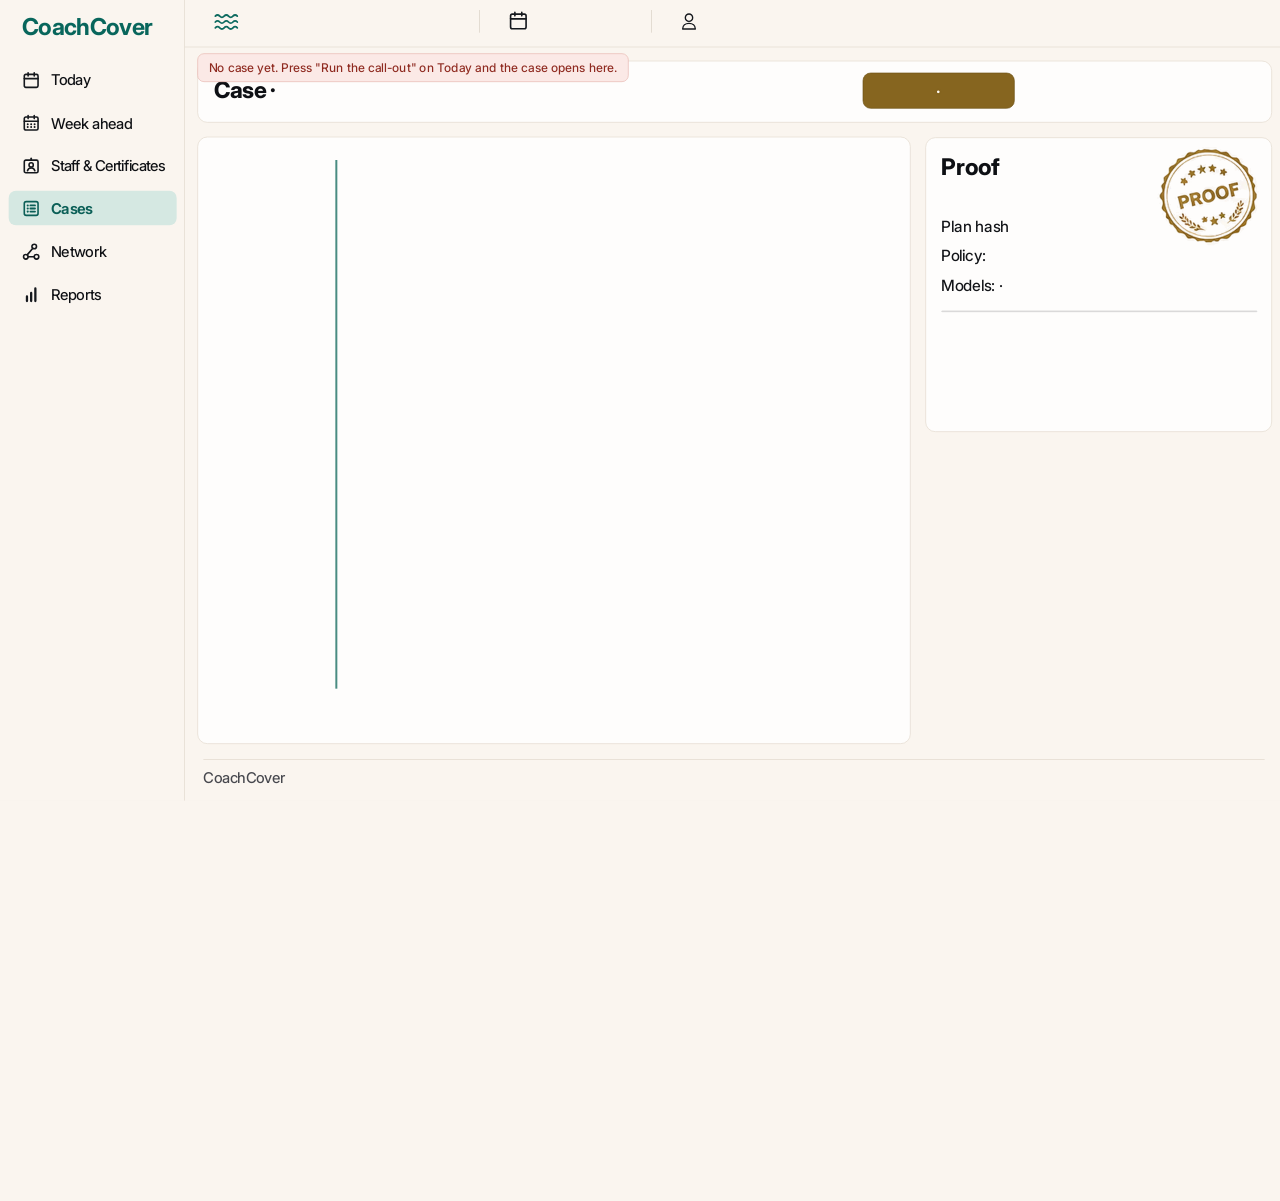
==== commit 805043da: "Screens scale down to the window width on laptops The 1920-px pages (Today, case, network, week, sta" ====
--- a/web/case.html
+++ b/web/case.html
@@ -9,6 +9,7 @@
 <link href="https://fonts.googleapis.com/css2?family=Inter:ital,wght@0,400..800;1,400..800&display=swap" rel="stylesheet">
 <link rel="stylesheet" href="assets/status.css">
 <link rel="stylesheet" href="assets/case.css">
+<script src="assets/fit.js"></script>
 </head>
 <body data-state="loading">
 <div class="app">
